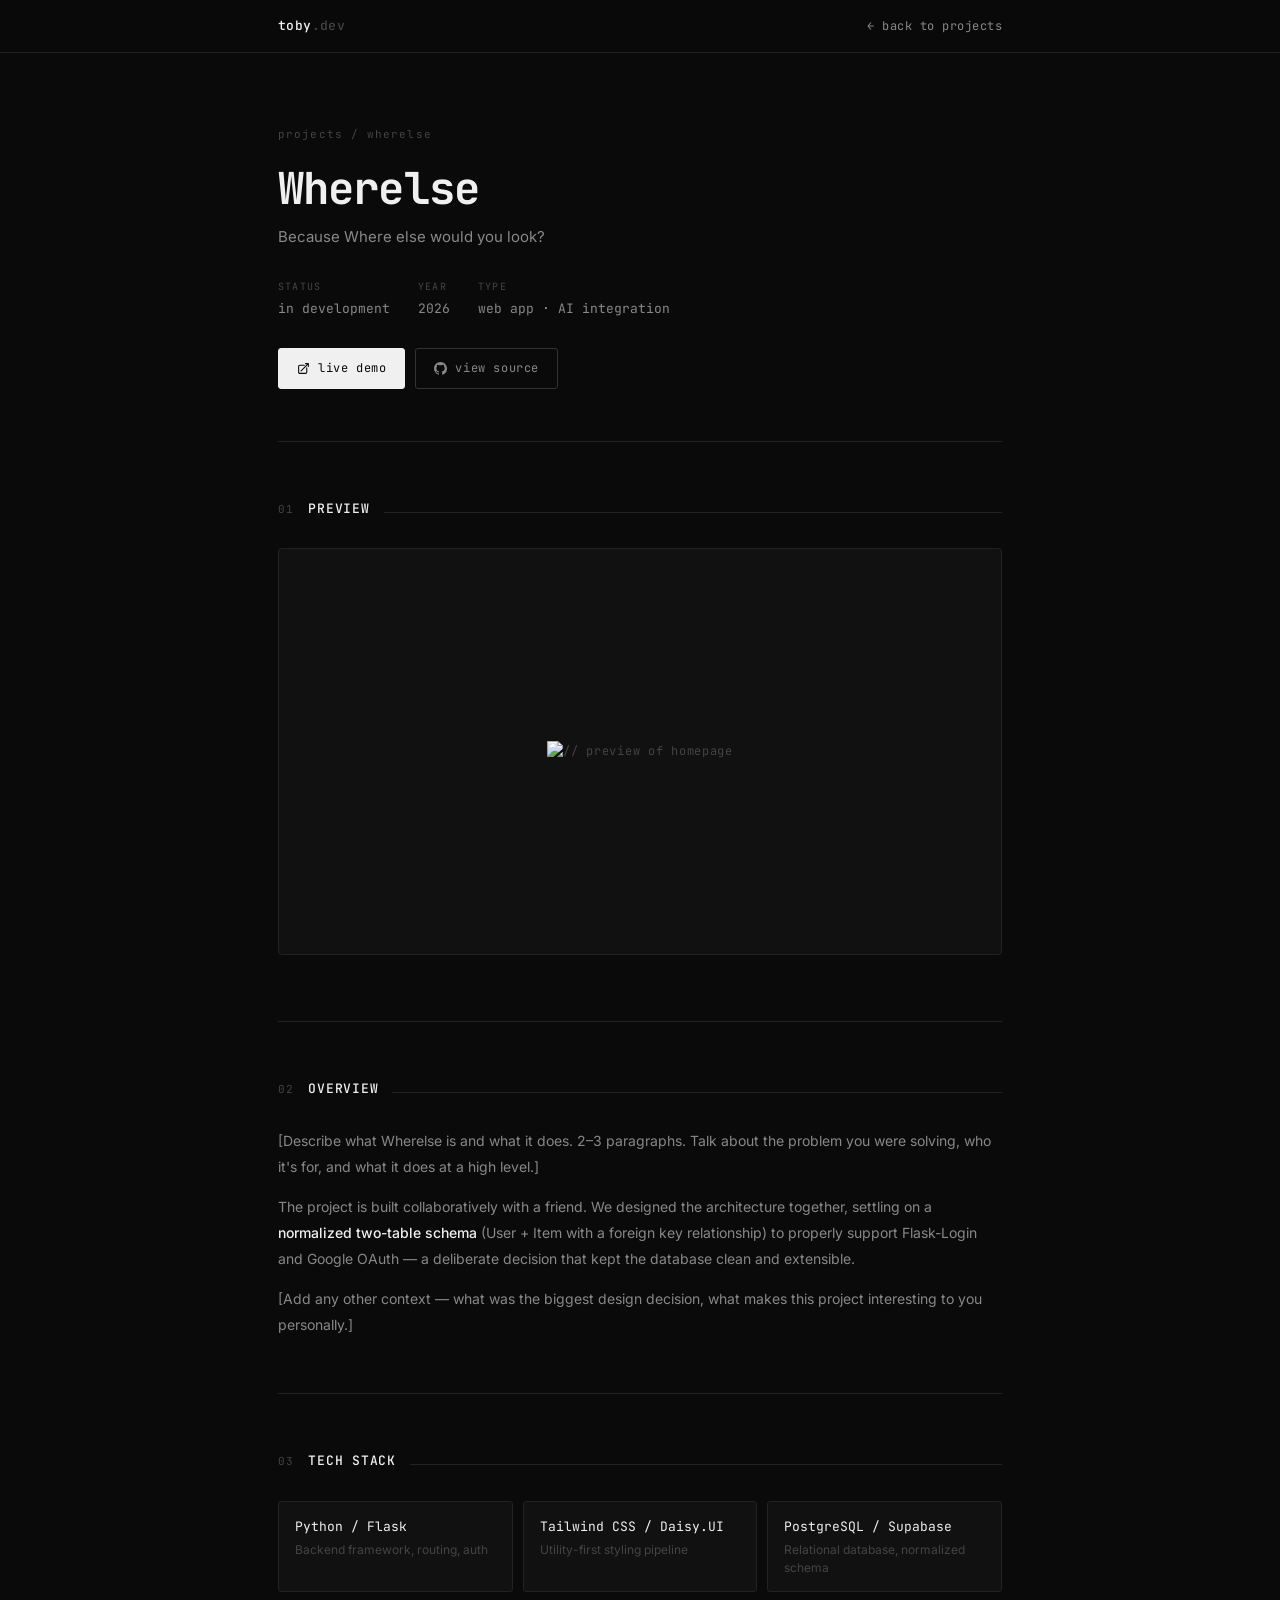
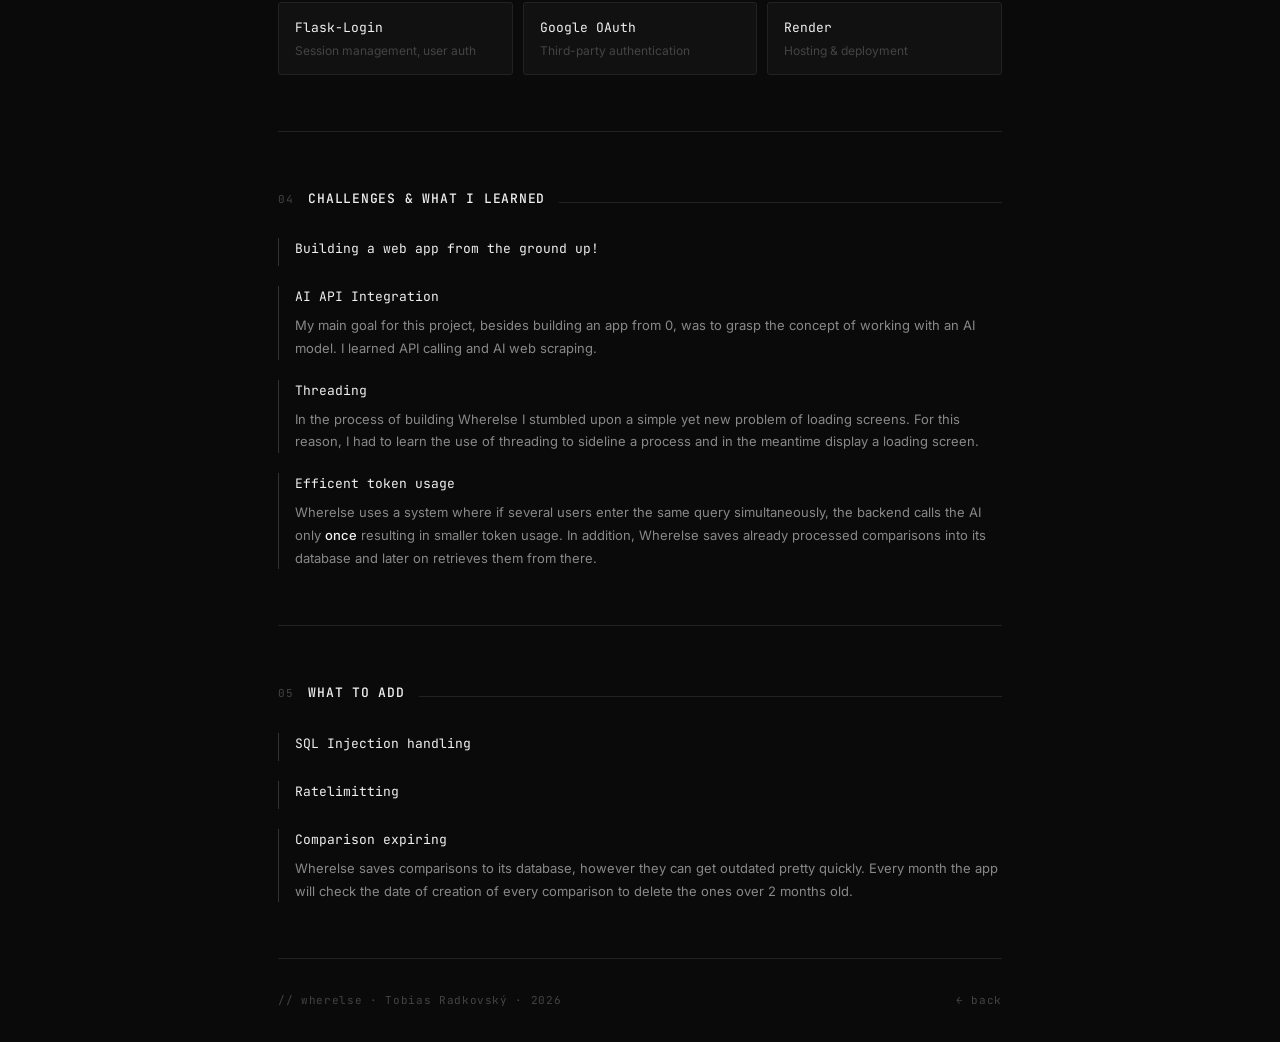
==== website/project.html @ 9c14bd4a "Organizing" ====
<!DOCTYPE html>
<html lang="en">
<head>
  <meta charset="UTF-8" />
  <meta name="viewport" content="width=device-width, initial-scale=1.0" />
  <title>Wherelse — Toby</title>
  <link rel="preconnect" href="https://fonts.googleapis.com" />
  <link rel="preconnect" href="https://fonts.gstatic.com" crossorigin />
  <link href="https://fonts.googleapis.com/css2?family=JetBrains+Mono:wght@300;400;500;700&family=Inter:wght@300;400;500&display=swap" rel="stylesheet" />
  <link rel="stylesheet" href="/static/project.css"">
</head>
<body>

<canvas id="binary-canvas"></canvas>

<nav>
  <div class="nav-inner">
    <a href="index.html" class="nav-logo">toby<span>.dev</span></a>
    <a href="index.html" class="nav-back">← back to projects</a>
  </div>
</nav>

<div class="wrapper">

  <!-- Project hero -->
  <div class="project-hero">
    <p class="breadcrumb fade-in">
      <a href="index.html">projects</a>
      <span>/</span>
      wherelse
    </p>
    <h1 class="project-title fade-in">Wherelse</h1>
    <p class="project-tagline fade-in">
      Because Where else would you look? 
    </p>
    <div class="project-meta fade-in">
      <div class="meta-item">
        <span class="meta-label">status</span>
        <span class="meta-value">in development</span>
      </div>
      <div class="meta-item">
        <span class="meta-label">year</span>
        <span class="meta-value">2026</span>
      </div>
      <div class="meta-item">
        <span class="meta-label">type</span>
        <span class="meta-value">web app · AI integration</span>
      </div>
    </div>
    <div class="project-actions fade-in">
      <a href="https://wherelse.onrender.com" class="btn btn-primary" target="_blank">
        <svg width="13" height="13" fill="none" stroke="currentColor" stroke-width="2" viewBox="0 0 24 24"><path stroke-linecap="round" stroke-linejoin="round" d="M13.5 6H5.25A2.25 2.25 0 003 8.25v10.5A2.25 2.25 0 005.25 21h10.5A2.25 2.25 0 0018 18.75V10.5m-10.5 6L21 3m0 0h-5.25M21 3v5.25"/></svg>
        live demo
      </a>
      <a href="https://github.com/PyToby/project-wherelse" class="btn btn-secondary" target="_blank">
        <svg width="13" height="13" fill="currentColor" viewBox="0 0 24 24"><path d="M12 0C5.37 0 0 5.37 0 12c0 5.31 3.435 9.795 8.205 11.385.6.105.825-.255.825-.57 0-.285-.015-1.23-.015-2.235-3.015.555-3.795-.735-4.035-1.41-.135-.345-.72-1.41-1.23-1.695-.42-.225-1.02-.78-.015-.795.945-.015 1.62.87 1.845 1.23 1.08 1.815 2.805 1.305 3.495.99.105-.78.42-1.305.765-1.605-2.67-.3-5.46-1.335-5.46-5.925 0-1.305.465-2.385 1.23-3.225-.12-.3-.54-1.53.12-3.18 0 0 1.005-.315 3.3 1.23.96-.27 1.98-.405 3-.405s2.04.135 3 .405c2.295-1.56 3.3-1.23 3.3-1.23.66 1.65.24 2.88.12 3.18.765.84 1.23 1.905 1.23 3.225 0 4.605-2.805 5.625-5.475 5.925.435.375.81 1.095.81 2.22 0 1.605-.015 2.895-.015 3.3 0 .315.225.69.825.57A12.02 12.02 0 0024 12c0-6.63-5.37-12-12-12z"/></svg>
        view source
      </a>
    </div>
  </div>

  <!-- Screenshot -->
  <section>
    <div class="section-header">
      <span class="section-num">01</span>
      <span class="section-title">preview</span>
      <div class="section-line"></div>
    </div>
    <div class="screenshot-box">
      <span> <img src="https://raw.githubusercontent.com/PyToby/project-wherelse/main/assets/homepage.png" 
        alt="// preview of homepage"
        style="width: 100%; display: block;"></span>
    </div>
  </section>

  <!-- Overview -->
  <section>
    <div class="section-header">
      <span class="section-num">02</span>
      <span class="section-title">overview</span>
      <div class="section-line"></div>
    </div>
    <div class="prose">
      <p>
        [Describe what Wherelse is and what it does. 2–3 paragraphs. Talk about the problem you were solving, who it's for, and what it does at a high level.]
      </p>
      <p>
        The project is built collaboratively with a friend. We designed the architecture together, settling on a <strong>normalized two-table schema</strong> (User + Item with a foreign key relationship) to properly support Flask-Login and Google OAuth — a deliberate decision that kept the database clean and extensible.
      </p>
      <p>
        [Add any other context — what was the biggest design decision, what makes this project interesting to you personally.]
      </p>
    </div>
  </section>

  <!-- Tech stack -->
  <section>
    <div class="section-header">
      <span class="section-num">03</span>
      <span class="section-title">tech stack</span>
      <div class="section-line"></div>
    </div>
    <div class="stack-grid">
      <div class="stack-card">
        <p class="stack-name">Python / Flask</p>
        <p class="stack-role">Backend framework, routing, auth</p>
      </div>
      <div class="stack-card">
        <p class="stack-name">Tailwind CSS / Daisy.UI</p>
        <p class="stack-role">Utility-first styling pipeline</p>
      </div>
      <div class="stack-card">
        <p class="stack-name">PostgreSQL / Supabase</p>
        <p class="stack-role">Relational database, normalized schema</p>
      </div>
      <div class="stack-card">
        <p class="stack-name">Flask-Login</p>
        <p class="stack-role">Session management, user auth</p>
      </div>
      <div class="stack-card">
        <p class="stack-name">Google OAuth</p>
        <p class="stack-role">Third-party authentication</p>
      </div>
      <div class="stack-card">
        <p class="stack-name">Render</p>
        <p class="stack-role">Hosting & deployment</p>
      </div>
    </div>
  </section>

  <!-- Challenges -->
  <section>
    <div class="section-header">
      <span class="section-num">04</span>
      <span class="section-title">challenges & what i learned</span>
      <div class="section-line"></div>
    </div>
    <div class="challenge-list">
      <div class="challenge-item">
        <p class="challenge-title">Building a web app from the ground up!</p>
        
      </div>
      <div class="challenge-item">
        <p class="challenge-title">AI API Integration</p>
        <p class="challenge-body">
          My main goal for this project, besides building an app from 0, was to grasp the concept of working with an AI model. I learned API calling and AI web scraping.
        </p>
      </div>
      <div class="challenge-item">
        <p class="challenge-title">Threading</p>
        <p class="challenge-body">
          In the process of building Wherelse I stumbled upon a simple yet new problem of loading screens. For this reason, I had to learn the use of threading to sideline a process and in the meantime display a loading screen.
        </p>
      </div>
      <div class="challenge-item">
        <p class="challenge-title">Efficent token usage</p>
        <p class="challenge-body">
          Wherelse uses a system where if several users enter the same query simultaneously, the backend calls the AI only <span class="about-highlight">once</span> resulting in smaller token usage. In addition, Wherelse saves already processed comparisons into its database and later on retrieves them from there.
        </p>
      </div>
    </div>
  </section>

  <section>
    <div class="section-header">
      <span class="section-num">05</span>
      <span class="section-title">What to add</span>
      <div class="section-line"></div>
    </div>
    <div class="challenge-list">
      <div class="challenge-item">
        <p class="challenge-title">SQL Injection handling</p>
        
      </div>
      <div class="challenge-item">
        <p class="challenge-title">Ratelimitting</p>
      </div>
      <div class="challenge-item">
        <p class="challenge-title">Comparison expiring</p>
        <p class="challenge-body">
          Wherelse saves comparisons to its database, however they can get outdated pretty quickly. Every month the app will check the date of creation of every comparison to delete the ones over 2 months old.
        </p>
      </div>
    </div>
  </section>
  <!--  <code style="font-family: var(--mono); font-size: 12px; color: var(--text-2);"></code>  -->
</div>

<footer>
  <div class="footer-inner">
    <span class="footer-text">// wherelse · Tobias Radkovský · 2026</span>
    <a href="index.html" style="font-family: var(--mono); font-size: 11px; color: var(--text-3); text-decoration: none; letter-spacing: 0.06em;">← back</a>
  </div>
</footer>

<script>
  const canvas = document.getElementById('binary-canvas');
  const ctx = canvas.getContext('2d');
  let cols, drops, fontSize;

  function resize() {
    canvas.width  = window.innerWidth;
    canvas.height = window.innerHeight;
    fontSize = 13;
    cols = Math.floor(canvas.width / (fontSize * 0.65));
    drops = Array.from({ length: cols }, () => Math.random() * -100);
  }

  function draw() {
    ctx.clearRect(0, 0, canvas.width, canvas.height);
    ctx.font = `${fontSize}px 'JetBrains Mono', monospace`;
    for (let i = 0; i < drops.length; i++) {
      const bit = Math.random() > 0.5 ? '1' : '0';
      const x = i * (fontSize * 0.65);
      const y = drops[i] * fontSize;
      const alpha = 0.15 + Math.random() * 0.25;
      ctx.fillStyle = `rgba(180, 180, 180, ${alpha})`;
      ctx.fillText(bit, x, y);
      if (y > canvas.height && Math.random() > 0.975) drops[i] = 0;
      drops[i] += 0.4 + Math.random() * 0.3;
    }
  }

  resize();
  window.addEventListener('resize', resize);
  setInterval(draw, 55);
</script>

</body>
</html>
---- static/project.css ----
*, *::before, *::after { box-sizing: border-box; margin: 0; padding: 0; }

:root {
    --bg:        #0a0a0a;
    --bg-card:   #111111;
    --bg-hover:  #161616;
    --border:    #222222;
    --border-hi: #333333;
    --text-1:    #f0f0f0;
    --text-2:    #888888;
    --text-3:    #444444;
    --accent:    #d0d0d0;
    --mono:      'JetBrains Mono', monospace;
    --sans:      'Inter', sans-serif;
}

html { scroll-behavior: smooth; }

body {
    background: var(--bg);
    color: var(--text-1);
    font-family: var(--sans);
    font-size: 15px;
    line-height: 1.7;
    overflow-x: hidden;
}
.about-highlight {
    color: var(--text-1);
    font-weight: 500;
}
#binary-canvas {
    position: fixed;
    top: 0; left: 0;
    width: 100%; height: 100%;
    pointer-events: none;
    z-index: 0;
    opacity: 0.12;
}

.wrapper {
    position: relative;
    z-index: 1;
    max-width: 780px;
    margin: 0 auto;
    padding: 0 28px;
}

/* ── Nav ── */
nav {
    position: sticky;
    top: 0;
    z-index: 100;
    background: rgba(10,10,10,0.85);
    backdrop-filter: blur(12px);
    border-bottom: 1px solid var(--border);
}
.nav-inner {
    max-width: 780px;
    margin: 0 auto;
    padding: 0 28px;
    height: 52px;
    display: flex;
    align-items: center;
    justify-content: space-between;
}
.nav-logo {
    font-family: var(--mono);
    font-size: 13px;
    font-weight: 500;
    color: var(--text-1);
    text-decoration: none;
    letter-spacing: 0.03em;
}
.nav-logo span { color: var(--text-3); }
.nav-back {
    font-family: var(--mono);
    font-size: 12px;
    color: var(--text-2);
    text-decoration: none;
    display: flex;
    align-items: center;
    gap: 6px;
    letter-spacing: 0.04em;
    transition: color 0.2s;
}
.nav-back:hover { color: var(--text-1); }

/* ── Project header ── */
.project-hero {
    padding: 72px 0 52px;
    border-bottom: 1px solid var(--border);
}
.breadcrumb {
    font-family: var(--mono);
    font-size: 11px;
    color: var(--text-3);
    letter-spacing: 0.1em;
    margin-bottom: 20px;
    display: flex;
    align-items: center;
    gap: 8px;
}
.breadcrumb a {
    color: var(--text-3);
    text-decoration: none;
    transition: color 0.2s;
}
.breadcrumb a:hover { color: var(--text-2); }
.project-title {
    font-family: var(--mono);
    font-size: clamp(28px, 5vw, 44px);
    font-weight: 700;
    color: var(--text-1);
    letter-spacing: -0.02em;
    margin-bottom: 12px;
    line-height: 1.1;
}
.project-tagline {
    font-size: 15px;
    color: var(--text-2);
    max-width: 500px;
    line-height: 1.75;
    margin-bottom: 28px;
}
.project-meta {
    display: flex;
    gap: 28px;
    flex-wrap: wrap;
    margin-bottom: 28px;
}
.meta-item {
    display: flex;
    flex-direction: column;
    gap: 3px;
}
.meta-label {
    font-family: var(--mono);
    font-size: 10px;
    color: var(--text-3);
    letter-spacing: 0.12em;
    text-transform: uppercase;
}
.meta-value {
    font-family: var(--mono);
    font-size: 13px;
    color: var(--text-2);
}
.project-actions {
    display: flex;
    gap: 10px;
    flex-wrap: wrap;
}
.btn {
    display: inline-flex;
    align-items: center;
    gap: 8px;
    font-family: var(--mono);
    font-size: 12px;
    text-decoration: none;
    border-radius: 3px;
    padding: 9px 18px;
    letter-spacing: 0.05em;
    transition: all 0.2s;
}
.btn-primary {
    background: var(--text-1);
    color: var(--bg);
    border: 1px solid var(--text-1);
}
.btn-primary:hover {
    background: var(--accent);
    border-color: var(--accent);
}
.btn-secondary {
    color: var(--text-2);
    border: 1px solid var(--border-hi);
}
.btn-secondary:hover {
    color: var(--text-1);
    border-color: #555;
    background: var(--bg-hover);
}

/* ── Sections ── */
section {
    padding: 56px 0;
    border-bottom: 1px solid var(--border);
}
.section-header {
    display: flex;
    align-items: baseline;
    gap: 14px;
    margin-bottom: 28px;
}
.section-num {
    font-family: var(--mono);
    font-size: 11px;
    color: var(--text-3);
    letter-spacing: 0.1em;
}
.section-title {
    font-family: var(--mono);
    font-size: 13px;
    font-weight: 500;
    color: var(--text-1);
    letter-spacing: 0.06em;
    text-transform: uppercase;
}
.section-line {
    flex: 1;
    height: 1px;
    background: var(--border);
}

/* ── Overview ── */
.prose p {
    font-size: 14px;
    color: var(--text-2);
    line-height: 1.85;
    margin-bottom: 14px;
}
.prose p:last-child { margin-bottom: 0; }
.prose strong {
    color: var(--text-1);
    font-weight: 500;
}

/* ── Tech stack ── */
.stack-grid {
    display: grid;
    grid-template-columns: repeat(auto-fill, minmax(180px, 1fr));
    gap: 10px;
}
.stack-card {
    border: 1px solid var(--border);
    border-radius: 3px;
    padding: 14px 16px;
    background: var(--bg-card);
}
.stack-name {
    font-family: var(--mono);
    font-size: 13px;
    color: var(--text-1);
    margin-bottom: 3px;
}
.stack-role {
    font-size: 12px;
    color: var(--text-3);
    line-height: 1.5;
}

/* ── Challenges ── */
.challenge-list {
    display: flex;
    flex-direction: column;
    gap: 20px;
}
.challenge-item {
    padding-left: 16px;
    border-left: 1px solid var(--border-hi);
}
.challenge-title {
    font-family: var(--mono);
    font-size: 13px;
    color: var(--text-1);
    margin-bottom: 6px;
}
.challenge-body {
    font-size: 13px;
    color: var(--text-2);
    line-height: 1.75;
}

/* ── Screenshot placeholder ── */
.screenshot-box {
    border: 1px solid var(--border);
    border-radius: 4px;
    background: var(--bg-card);
    aspect-ratio: 16/9;
    display: flex;
    align-items: center;
    justify-content: center;
    flex-direction: column;
    gap: 10px;
    margin-bottom: 10px;
}
.screenshot-box span {
    font-family: var(--mono);
    font-size: 12px;
    color: var(--text-3);
    letter-spacing: 0.06em;
}

/* ── Footer ── */
footer {
    padding: 32px 0;
}
.footer-inner {
    max-width: 780px;
    margin: 0 auto;
    padding: 0 28px;
    display: flex;
    justify-content: space-between;
    align-items: center;
}
.footer-text {
    font-family: var(--mono);
    font-size: 11px;
    color: var(--text-3);
    letter-spacing: 0.06em;
}

.fade-in {
    opacity: 0;
    transform: translateY(14px);
    animation: fadeUp 0.55s ease forwards;
}
.fade-in:nth-child(1) { animation-delay: 0.05s; }
.fade-in:nth-child(2) { animation-delay: 0.15s; }
.fade-in:nth-child(3) { animation-delay: 0.25s; }

@keyframes fadeUp {
    to { opacity: 1; transform: translateY(0); }
}
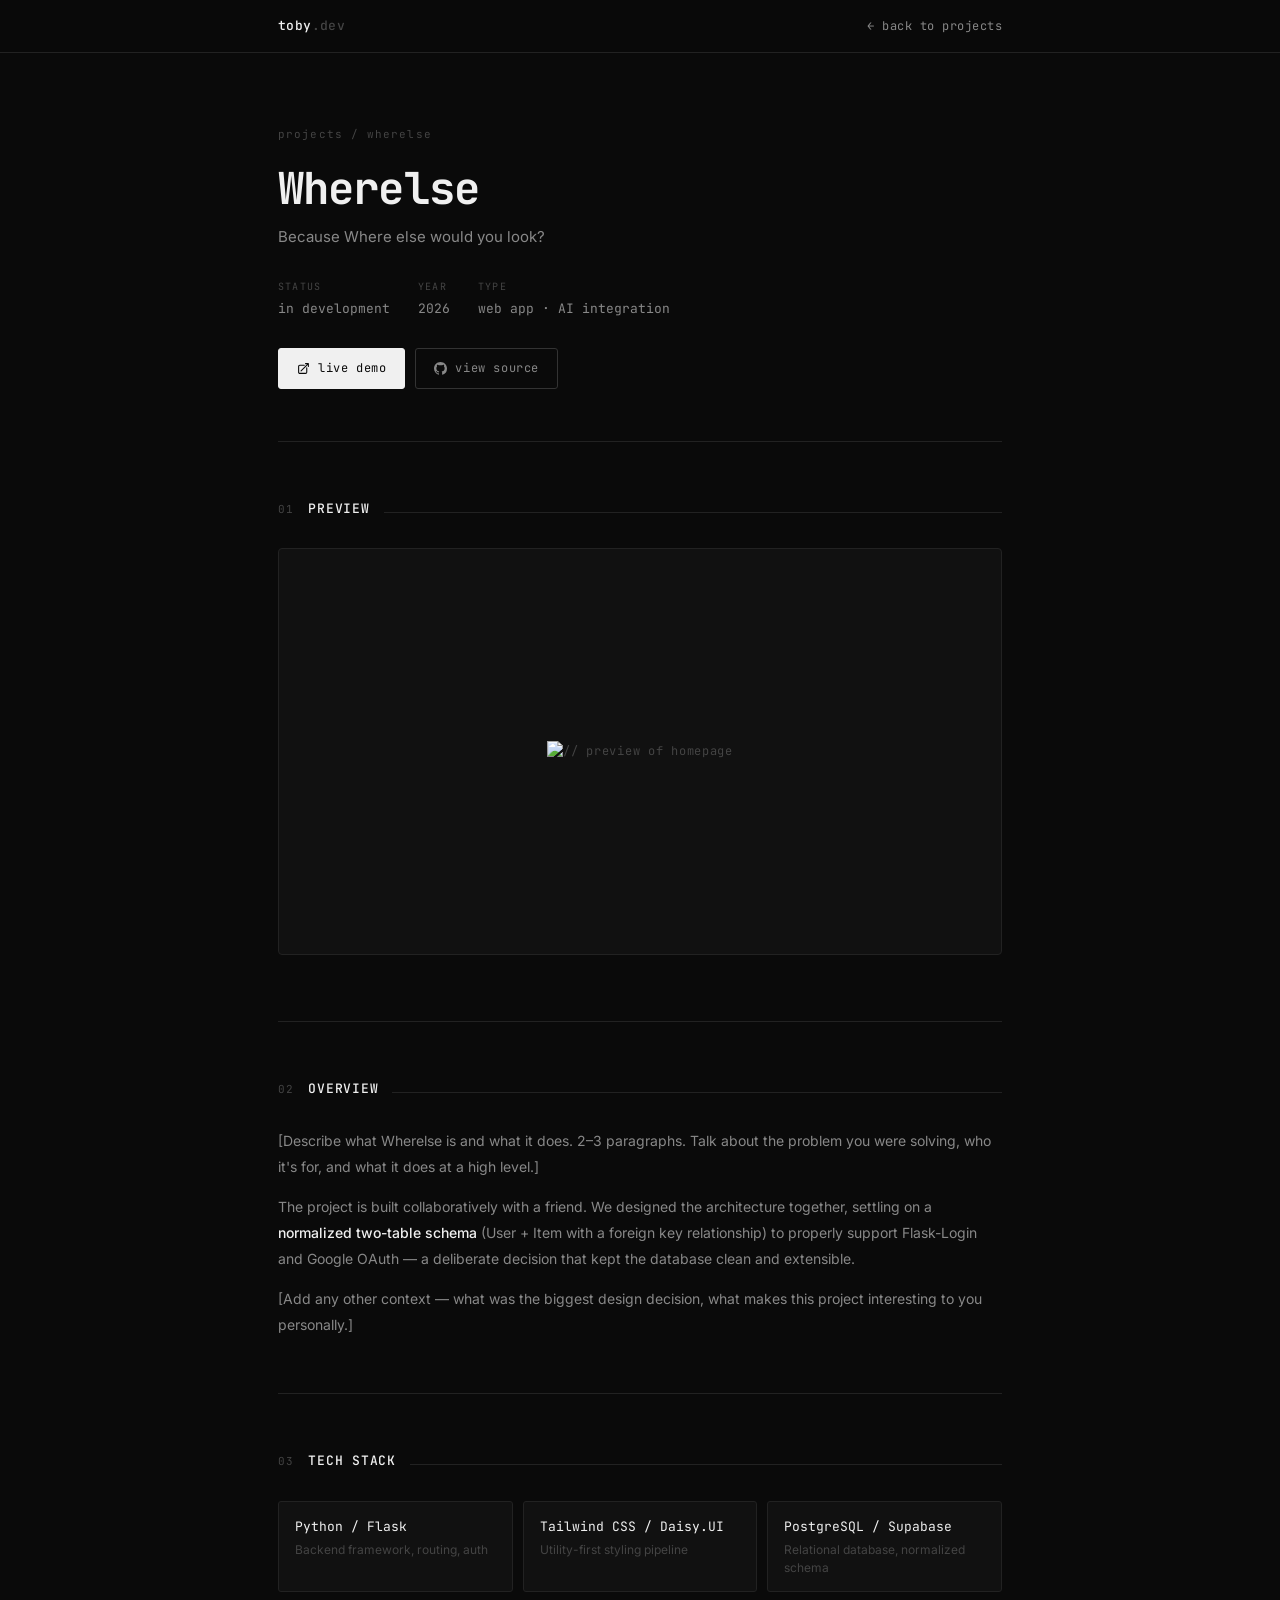
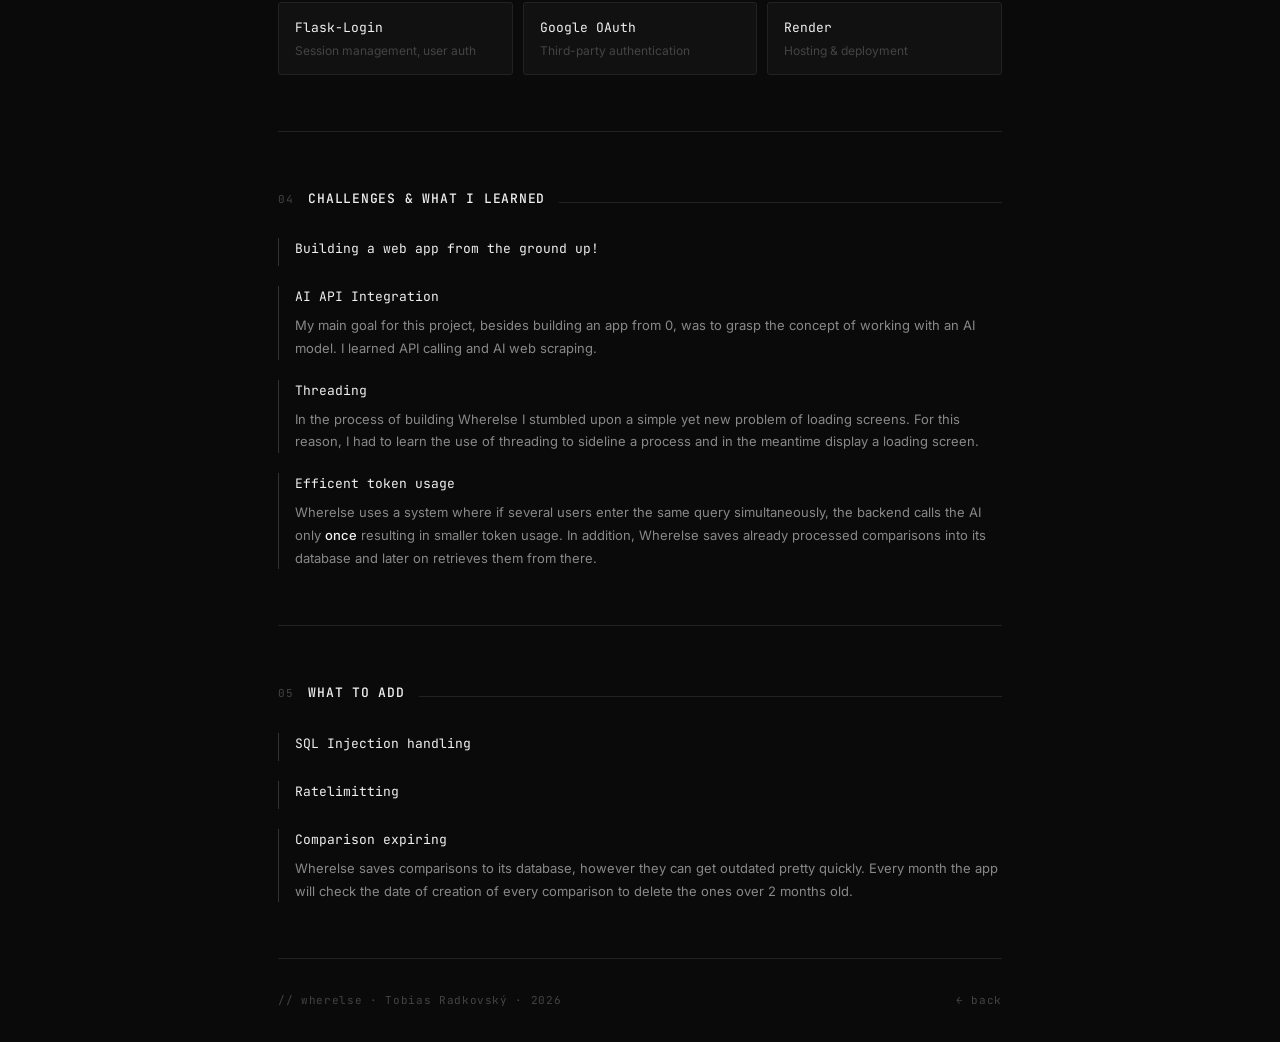
==== commit 8ca379f4: "fix" ====
--- a/website/project.html
+++ b/website/project.html
@@ -7,7 +7,7 @@
   <link rel="preconnect" href="https://fonts.googleapis.com" />
   <link rel="preconnect" href="https://fonts.gstatic.com" crossorigin />
   <link href="https://fonts.googleapis.com/css2?family=JetBrains+Mono:wght@300;400;500;700&family=Inter:wght@300;400;500&display=swap" rel="stylesheet" />
-  <link rel="stylesheet" href="/static/project.css"">
+  <link rel="stylesheet" href="../static/project.css"">
 </head>
 <body>
 
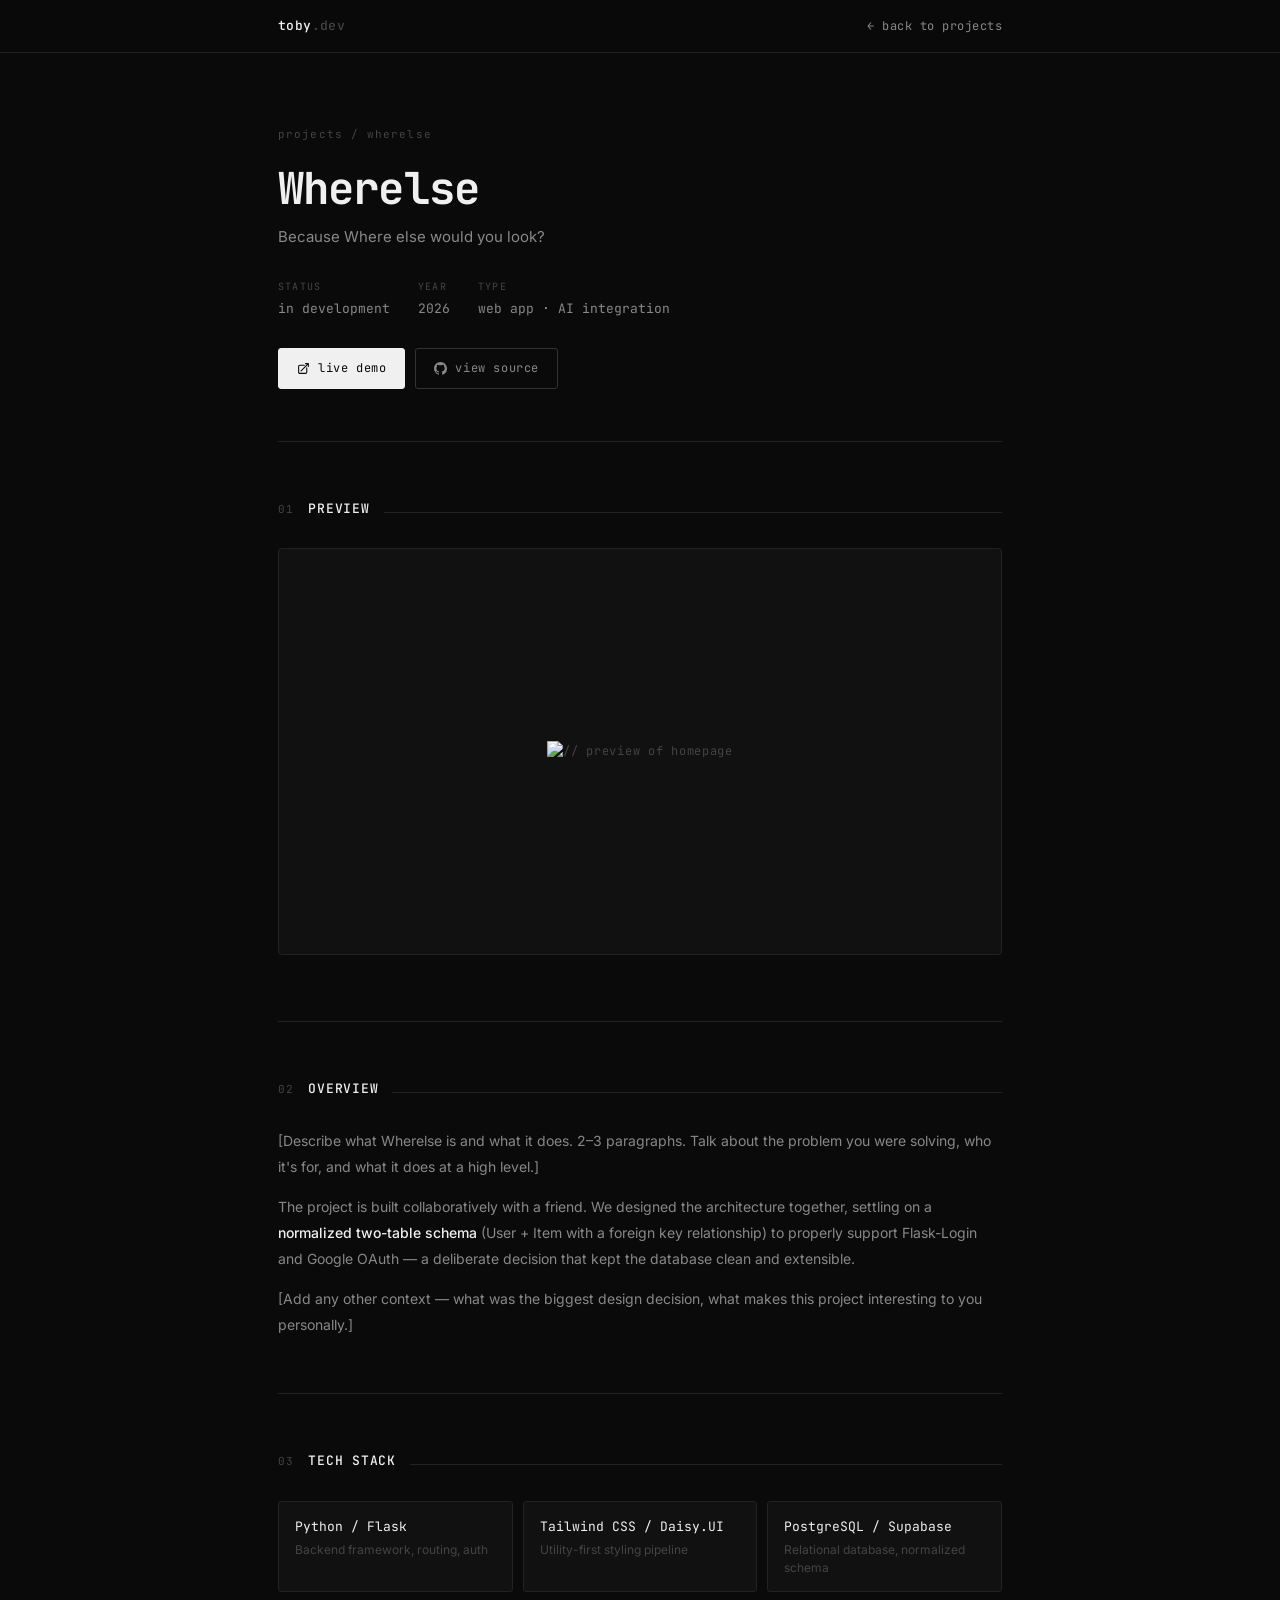
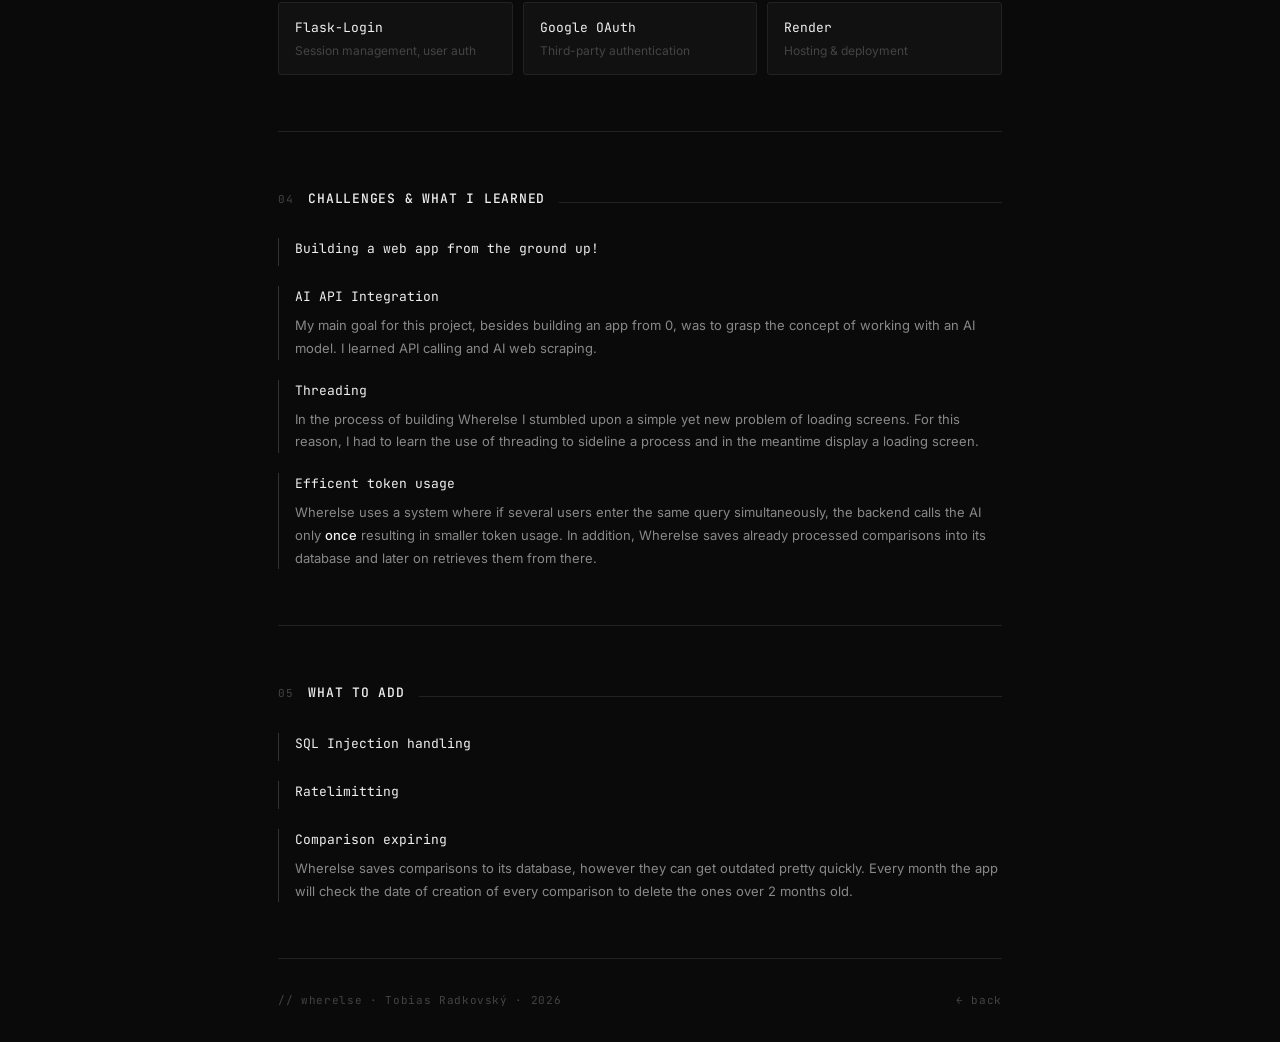
==== commit 8c86549b: "try on css cloudflare fix" ====
--- a/website/project.html
+++ b/website/project.html
@@ -7,7 +7,7 @@
   <link rel="preconnect" href="https://fonts.googleapis.com" />
   <link rel="preconnect" href="https://fonts.gstatic.com" crossorigin />
   <link href="https://fonts.googleapis.com/css2?family=JetBrains+Mono:wght@300;400;500;700&family=Inter:wght@300;400;500&display=swap" rel="stylesheet" />
-  <link rel="stylesheet" href="../static/project.css"">
+  <link rel="stylesheet" href="/static/project.css"">
 </head>
 <body>
 
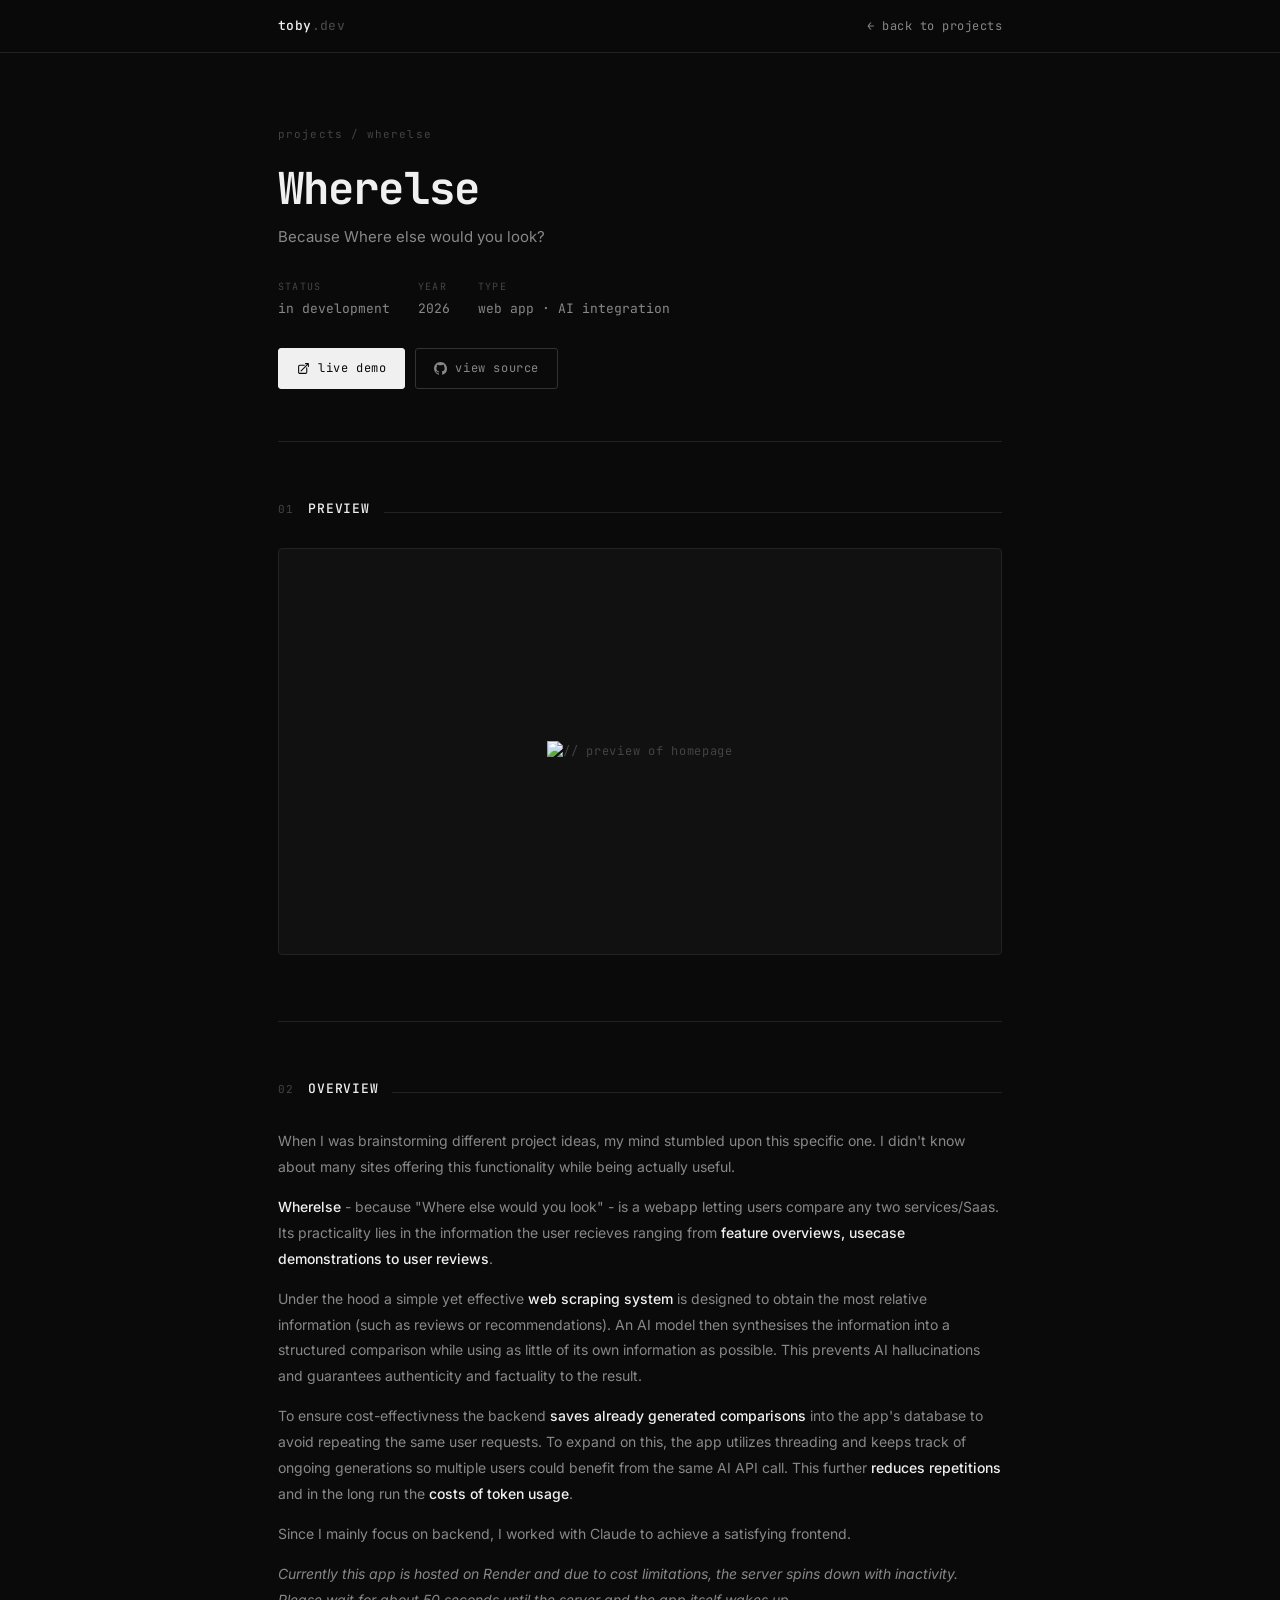
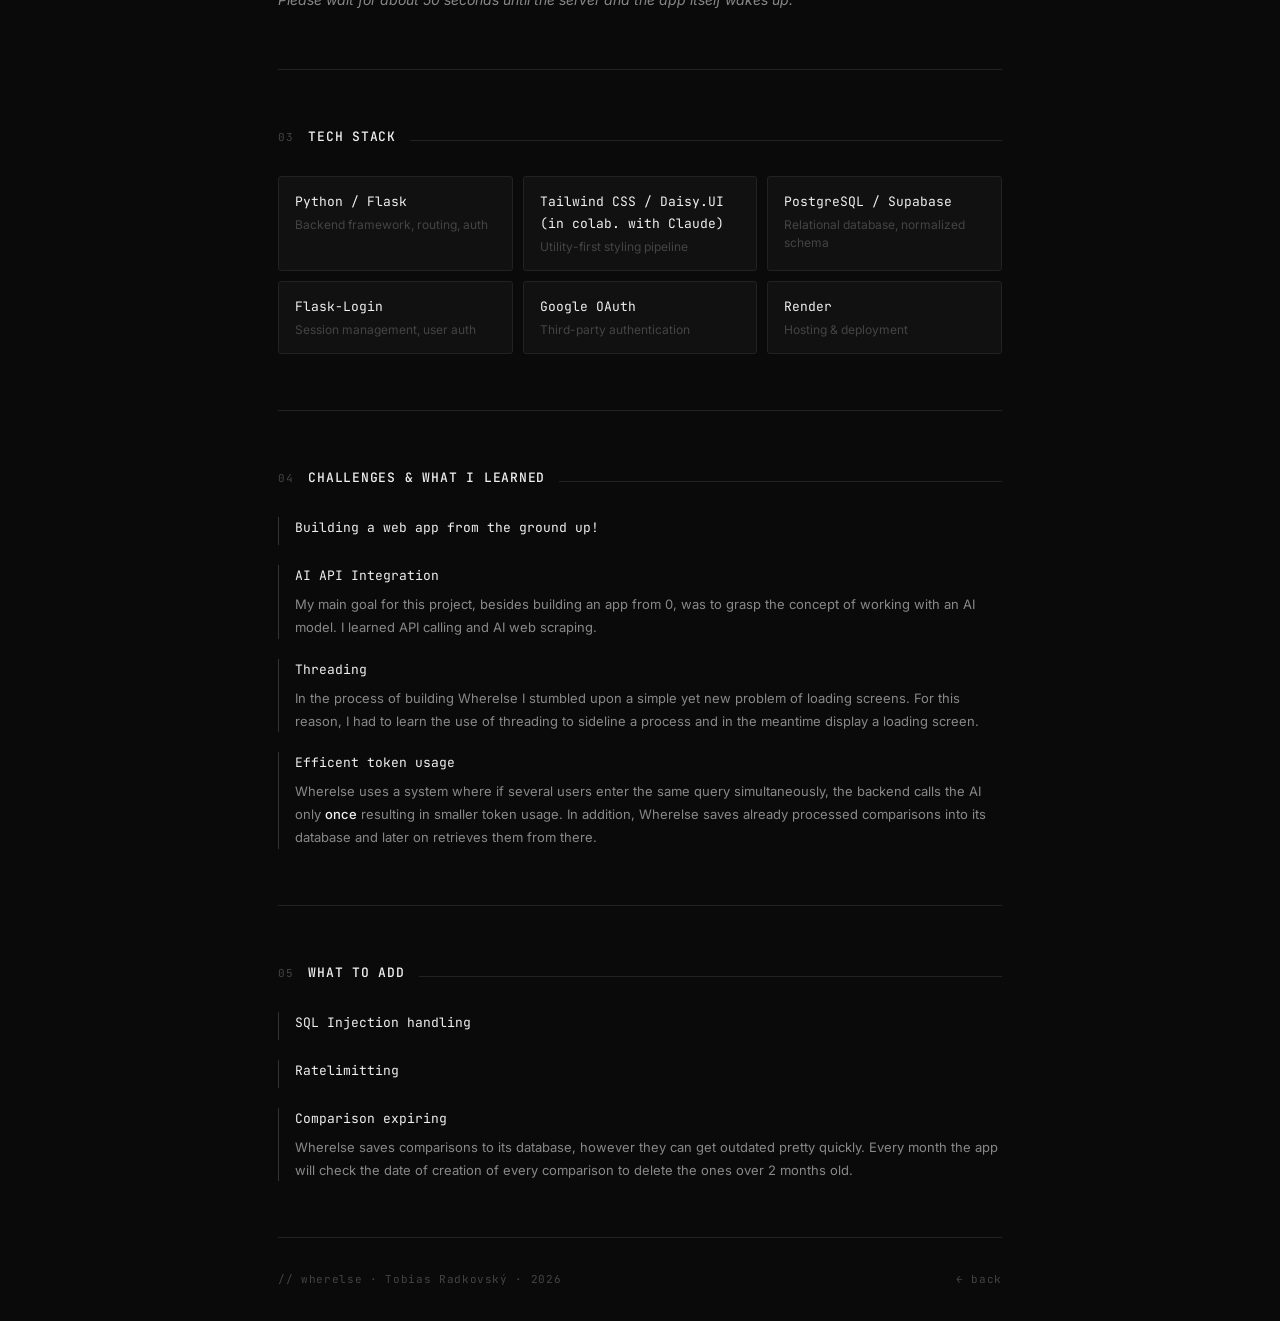
==== commit 3333f002: "updated and finished Wherelse presentation" ====
--- a/website/project.html
+++ b/website/project.html
@@ -7,7 +7,7 @@
   <link rel="preconnect" href="https://fonts.googleapis.com" />
   <link rel="preconnect" href="https://fonts.gstatic.com" crossorigin />
   <link href="https://fonts.googleapis.com/css2?family=JetBrains+Mono:wght@300;400;500;700&family=Inter:wght@300;400;500&display=swap" rel="stylesheet" />
-  <link rel="stylesheet" href="/static/project.css"">
+  <link rel="stylesheet" href="static/project.css"">
 </head>
 <body>
 
@@ -82,13 +82,22 @@
     </div>
     <div class="prose">
       <p>
-        [Describe what Wherelse is and what it does. 2–3 paragraphs. Talk about the problem you were solving, who it's for, and what it does at a high level.]
-      </p>
-      <p>
-        The project is built collaboratively with a friend. We designed the architecture together, settling on a <strong>normalized two-table schema</strong> (User + Item with a foreign key relationship) to properly support Flask-Login and Google OAuth — a deliberate decision that kept the database clean and extensible.
-      </p>
-      <p>
-        [Add any other context — what was the biggest design decision, what makes this project interesting to you personally.]
+        When I was brainstorming different project ideas, my mind stumbled upon this specific one. I didn't know about many sites offering this functionality while being actually useful.
+      </p>
+      <p>
+        <strong>Wherelse</strong> - because "Where else would you look" - is a webapp letting users compare any two services/Saas. Its practicality lies in the information the user recieves ranging from <strong>feature overviews, usecase demonstrations to user reviews</strong>.
+      </p>
+      <p>
+        Under the hood a simple yet effective <strong>web scraping system</strong> is designed to obtain the most relative information (such as reviews or recommendations). An AI model then synthesises the information into a structured comparison while using as little of its own information as possible. This prevents AI hallucinations and guarantees authenticity and factuality to the result.
+      </p>
+      <p>
+        To ensure cost-effectivness the backend <strong>saves already generated comparisons</strong> into the app's database to avoid repeating the same user requests. To expand on this, the app utilizes <stron>threading</strong> and keeps track of ongoing generations so multiple users could benefit from the same AI API call. This further <strong>reduces repetitions</strong> and in the long run the <strong>costs of token usage</strong>.
+      </p>
+      <p>
+        Since I mainly focus on backend, I worked with Claude to achieve a satisfying frontend.
+      </p>
+      <p>
+        <i>Currently this app is hosted on Render and due to cost limitations, the server spins down with inactivity. Please wait for about 50 seconds until the server and the app itself wakes up.</i>
       </p>
     </div>
   </section>
@@ -106,7 +115,7 @@
         <p class="stack-role">Backend framework, routing, auth</p>
       </div>
       <div class="stack-card">
-        <p class="stack-name">Tailwind CSS / Daisy.UI</p>
+        <p class="stack-name">Tailwind CSS / Daisy.UI (in colab. with Claude)</p>
         <p class="stack-role">Utility-first styling pipeline</p>
       </div>
       <div class="stack-card">
--- a/website/static/project.css
+++ b/website/static/project.css
@@ -0,0 +1,324 @@
+*, *::before, *::after { box-sizing: border-box; margin: 0; padding: 0; }
+
+:root {
+    --bg:        #0a0a0a;
+    --bg-card:   #111111;
+    --bg-hover:  #161616;
+    --border:    #222222;
+    --border-hi: #333333;
+    --text-1:    #f0f0f0;
+    --text-2:    #888888;
+    --text-3:    #444444;
+    --accent:    #d0d0d0;
+    --mono:      'JetBrains Mono', monospace;
+    --sans:      'Inter', sans-serif;
+}
+
+html { scroll-behavior: smooth; }
+
+body {
+    background: var(--bg);
+    color: var(--text-1);
+    font-family: var(--sans);
+    font-size: 15px;
+    line-height: 1.7;
+    overflow-x: hidden;
+}
+.about-highlight {
+    color: var(--text-1);
+    font-weight: 500;
+}
+#binary-canvas {
+    position: fixed;
+    top: 0; left: 0;
+    width: 100%; height: 100%;
+    pointer-events: none;
+    z-index: 0;
+    opacity: 0.12;
+}
+
+.wrapper {
+    position: relative;
+    z-index: 1;
+    max-width: 780px;
+    margin: 0 auto;
+    padding: 0 28px;
+}
+
+/* ── Nav ── */
+nav {
+    position: sticky;
+    top: 0;
+    z-index: 100;
+    background: rgba(10,10,10,0.85);
+    backdrop-filter: blur(12px);
+    border-bottom: 1px solid var(--border);
+}
+.nav-inner {
+    max-width: 780px;
+    margin: 0 auto;
+    padding: 0 28px;
+    height: 52px;
+    display: flex;
+    align-items: center;
+    justify-content: space-between;
+}
+.nav-logo {
+    font-family: var(--mono);
+    font-size: 13px;
+    font-weight: 500;
+    color: var(--text-1);
+    text-decoration: none;
+    letter-spacing: 0.03em;
+}
+.nav-logo span { color: var(--text-3); }
+.nav-back {
+    font-family: var(--mono);
+    font-size: 12px;
+    color: var(--text-2);
+    text-decoration: none;
+    display: flex;
+    align-items: center;
+    gap: 6px;
+    letter-spacing: 0.04em;
+    transition: color 0.2s;
+}
+.nav-back:hover { color: var(--text-1); }
+
+/* ── Project header ── */
+.project-hero {
+    padding: 72px 0 52px;
+    border-bottom: 1px solid var(--border);
+}
+.breadcrumb {
+    font-family: var(--mono);
+    font-size: 11px;
+    color: var(--text-3);
+    letter-spacing: 0.1em;
+    margin-bottom: 20px;
+    display: flex;
+    align-items: center;
+    gap: 8px;
+}
+.breadcrumb a {
+    color: var(--text-3);
+    text-decoration: none;
+    transition: color 0.2s;
+}
+.breadcrumb a:hover { color: var(--text-2); }
+.project-title {
+    font-family: var(--mono);
+    font-size: clamp(28px, 5vw, 44px);
+    font-weight: 700;
+    color: var(--text-1);
+    letter-spacing: -0.02em;
+    margin-bottom: 12px;
+    line-height: 1.1;
+}
+.project-tagline {
+    font-size: 15px;
+    color: var(--text-2);
+    max-width: 500px;
+    line-height: 1.75;
+    margin-bottom: 28px;
+}
+.project-meta {
+    display: flex;
+    gap: 28px;
+    flex-wrap: wrap;
+    margin-bottom: 28px;
+}
+.meta-item {
+    display: flex;
+    flex-direction: column;
+    gap: 3px;
+}
+.meta-label {
+    font-family: var(--mono);
+    font-size: 10px;
+    color: var(--text-3);
+    letter-spacing: 0.12em;
+    text-transform: uppercase;
+}
+.meta-value {
+    font-family: var(--mono);
+    font-size: 13px;
+    color: var(--text-2);
+}
+.project-actions {
+    display: flex;
+    gap: 10px;
+    flex-wrap: wrap;
+}
+.btn {
+    display: inline-flex;
+    align-items: center;
+    gap: 8px;
+    font-family: var(--mono);
+    font-size: 12px;
+    text-decoration: none;
+    border-radius: 3px;
+    padding: 9px 18px;
+    letter-spacing: 0.05em;
+    transition: all 0.2s;
+}
+.btn-primary {
+    background: var(--text-1);
+    color: var(--bg);
+    border: 1px solid var(--text-1);
+}
+.btn-primary:hover {
+    background: var(--accent);
+    border-color: var(--accent);
+}
+.btn-secondary {
+    color: var(--text-2);
+    border: 1px solid var(--border-hi);
+}
+.btn-secondary:hover {
+    color: var(--text-1);
+    border-color: #555;
+    background: var(--bg-hover);
+}
+
+/* ── Sections ── */
+section {
+    padding: 56px 0;
+    border-bottom: 1px solid var(--border);
+}
+.section-header {
+    display: flex;
+    align-items: baseline;
+    gap: 14px;
+    margin-bottom: 28px;
+}
+.section-num {
+    font-family: var(--mono);
+    font-size: 11px;
+    color: var(--text-3);
+    letter-spacing: 0.1em;
+}
+.section-title {
+    font-family: var(--mono);
+    font-size: 13px;
+    font-weight: 500;
+    color: var(--text-1);
+    letter-spacing: 0.06em;
+    text-transform: uppercase;
+}
+.section-line {
+    flex: 1;
+    height: 1px;
+    background: var(--border);
+}
+
+/* ── Overview ── */
+.prose p {
+    font-size: 14px;
+    color: var(--text-2);
+    line-height: 1.85;
+    margin-bottom: 14px;
+}
+.prose p:last-child { margin-bottom: 0; }
+.prose strong {
+    color: var(--text-1);
+    font-weight: 500;
+}
+
+/* ── Tech stack ── */
+.stack-grid {
+    display: grid;
+    grid-template-columns: repeat(auto-fill, minmax(180px, 1fr));
+    gap: 10px;
+}
+.stack-card {
+    border: 1px solid var(--border);
+    border-radius: 3px;
+    padding: 14px 16px;
+    background: var(--bg-card);
+}
+.stack-name {
+    font-family: var(--mono);
+    font-size: 13px;
+    color: var(--text-1);
+    margin-bottom: 3px;
+}
+.stack-role {
+    font-size: 12px;
+    color: var(--text-3);
+    line-height: 1.5;
+}
+
+/* ── Challenges ── */
+.challenge-list {
+    display: flex;
+    flex-direction: column;
+    gap: 20px;
+}
+.challenge-item {
+    padding-left: 16px;
+    border-left: 1px solid var(--border-hi);
+}
+.challenge-title {
+    font-family: var(--mono);
+    font-size: 13px;
+    color: var(--text-1);
+    margin-bottom: 6px;
+}
+.challenge-body {
+    font-size: 13px;
+    color: var(--text-2);
+    line-height: 1.75;
+}
+
+/* ── Screenshot placeholder ── */
+.screenshot-box {
+    border: 1px solid var(--border);
+    border-radius: 4px;
+    background: var(--bg-card);
+    aspect-ratio: 16/9;
+    display: flex;
+    align-items: center;
+    justify-content: center;
+    flex-direction: column;
+    gap: 10px;
+    margin-bottom: 10px;
+}
+.screenshot-box span {
+    font-family: var(--mono);
+    font-size: 12px;
+    color: var(--text-3);
+    letter-spacing: 0.06em;
+}
+
+/* ── Footer ── */
+footer {
+    padding: 32px 0;
+}
+.footer-inner {
+    max-width: 780px;
+    margin: 0 auto;
+    padding: 0 28px;
+    display: flex;
+    justify-content: space-between;
+    align-items: center;
+}
+.footer-text {
+    font-family: var(--mono);
+    font-size: 11px;
+    color: var(--text-3);
+    letter-spacing: 0.06em;
+}
+
+.fade-in {
+    opacity: 0;
+    transform: translateY(14px);
+    animation: fadeUp 0.55s ease forwards;
+}
+.fade-in:nth-child(1) { animation-delay: 0.05s; }
+.fade-in:nth-child(2) { animation-delay: 0.15s; }
+.fade-in:nth-child(3) { animation-delay: 0.25s; }
+
+@keyframes fadeUp {
+    to { opacity: 1; transform: translateY(0); }
+}
